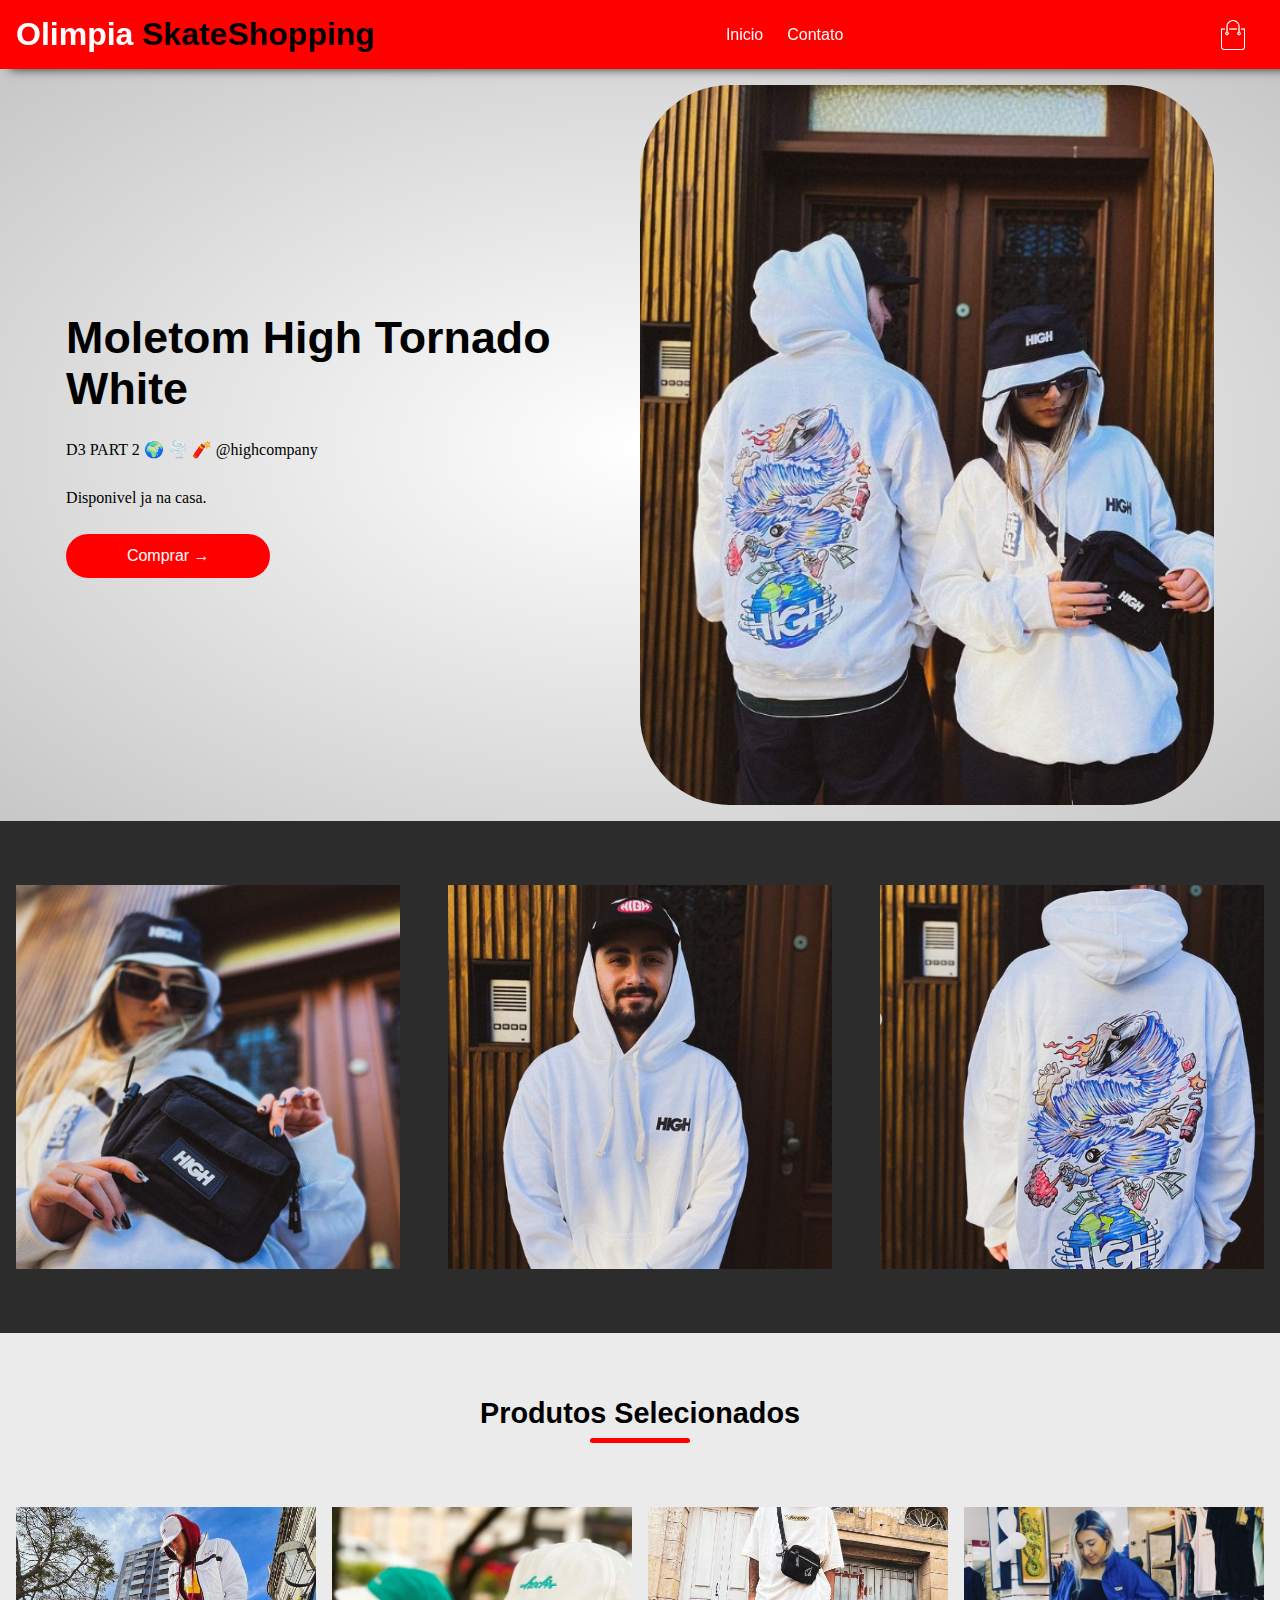
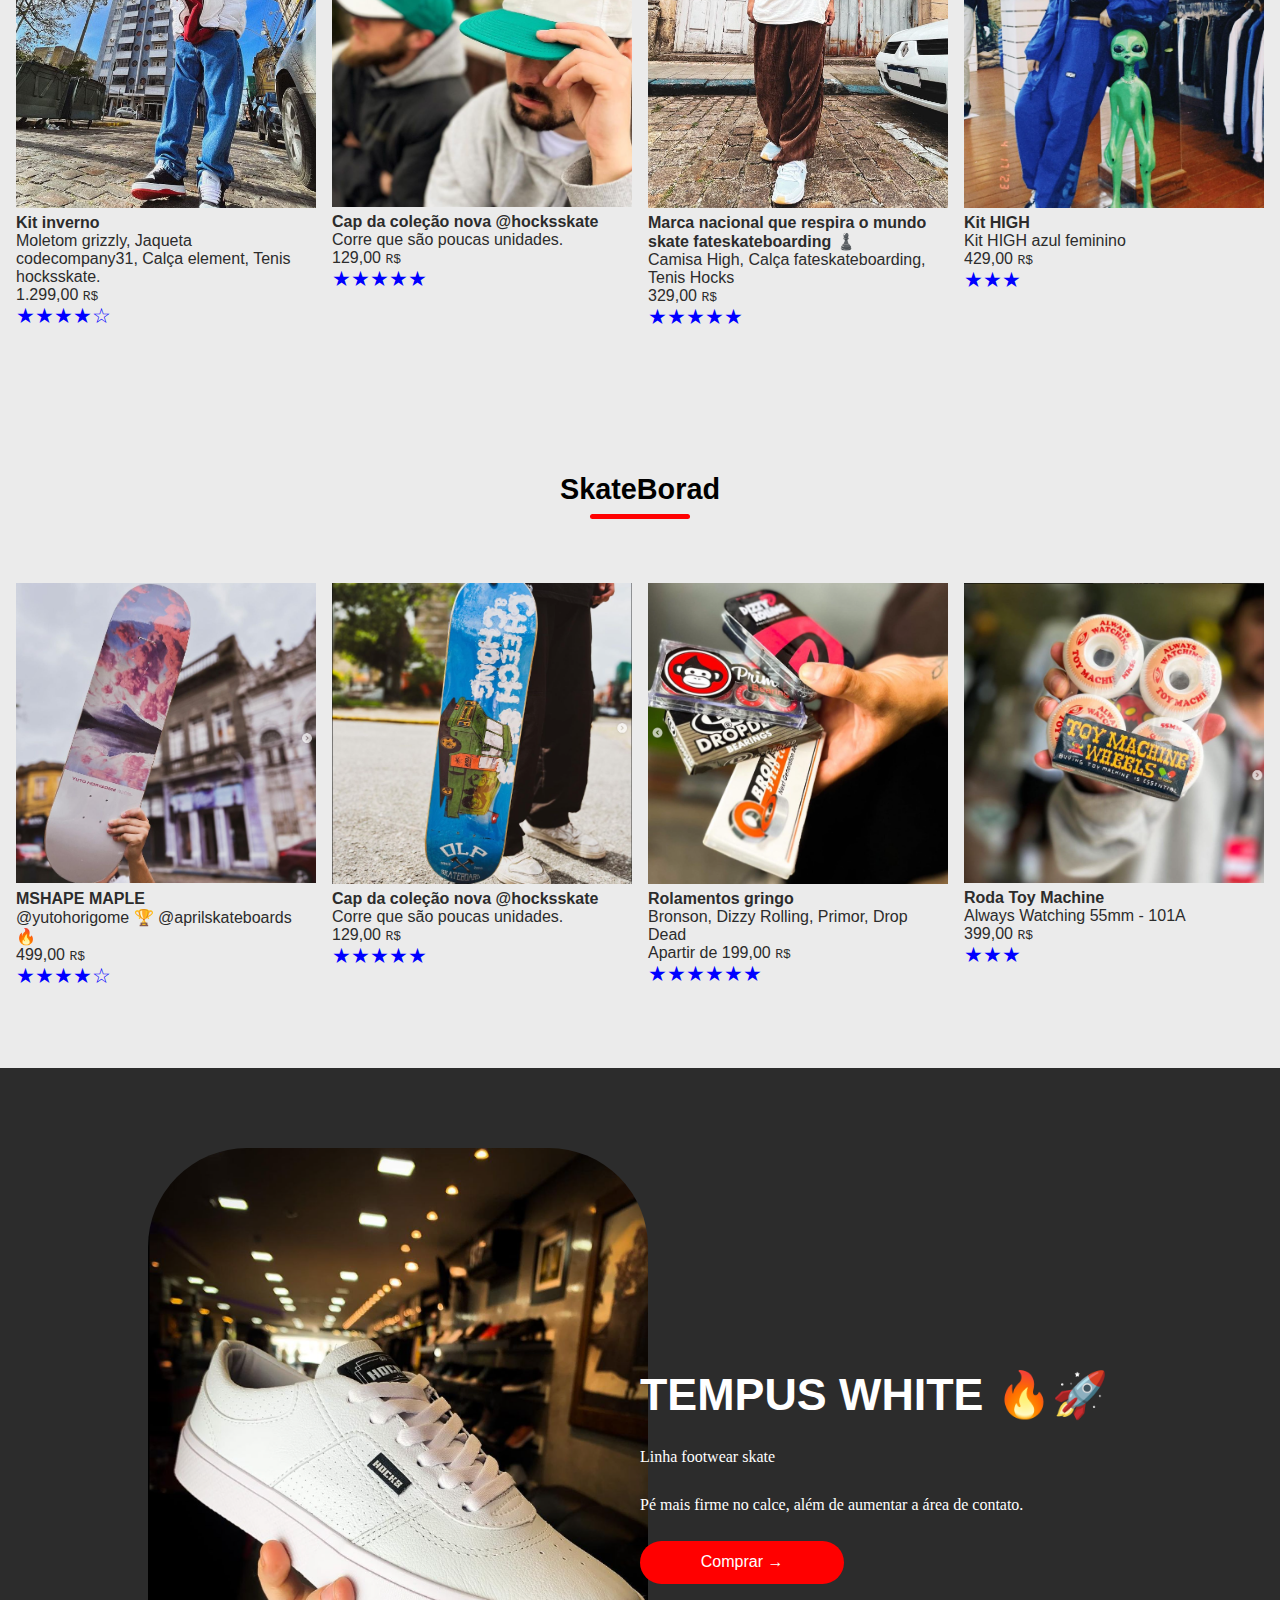
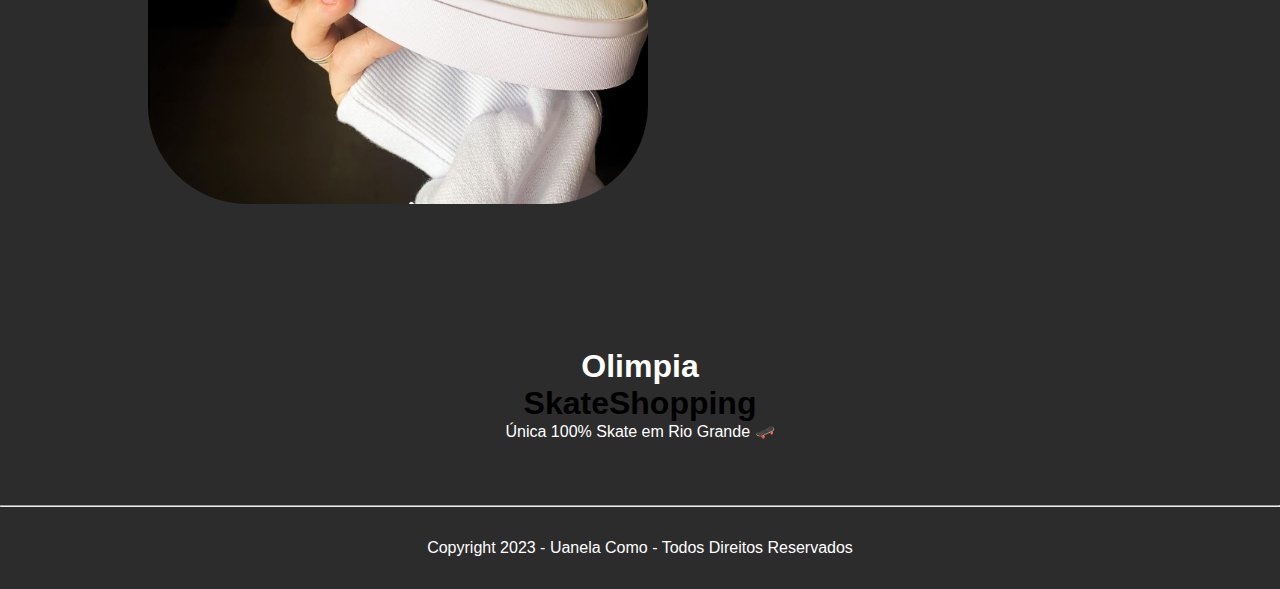
==== index.html @ fdd69fc3 "first commit" ====
<!DOCTYPE html>
<html lang="pt-BR">
<head>
    <meta charset="UTF-8">
    <meta name="viewport" content="width=device-width, initial-scale=1.0">
    <link rel="shortcut icon" href="./images/logoolp.ico" type="image/x-icon">
    <title>Olimpia</title>
    <link rel="stylesheet" href="styles/globals.css"/>
</head>
<body>
    <div class="navbar show-menu">
    <div class="header-inner-content">
        <h1 class="logo">Olimpia <span>SkateShopping</span></h1>
        <nav>
            <ul>
                <li>Inicio</li>
            <!--    <li>Produtos</li> -->
                <li><a href="contat.html">Contato</a></li>
            </ul>
        </nav>
        <div class="nav-icon-container">
            <img src="./images/cart.png"/>
            <img src="./images/menu.png" class="menu-button"/>
        </div>
    </div>
</div>

    <header>
        <div class="header-inner-content">
            <div class="header-bottom-side">
                <div class="header-bottom-side-left">
                    <h2>Moletom High Tornado White</h2>
                        <p>D3 PART 2 🌍 🌪️ 🧨
                        @highcompany
                        <p>Disponivel ja na casa.</p>
                        </p>
                        <button>
                            <a>Comprar &#8594;</a>
                        </button>
            </div>
            <div class="header-bottom-side-right">
                <img src="./images/Foto hig principal.jpeg" alt="Moletom HIGH">
            </div>
        </div>
    </header>

    <main>
        <div class="gray-background">
            <div class="page-inner-content">
                <div class="cols cols-3">
                    <img src="./images/hig 1.png">
                    <img src="./images/hig2.png">
                    <img src="./images/hig3.png">

                </div>
            </div>

        </div>
        <div>
            <div class="page-inner-content">
                <h3 class="section-title">Produtos Selecionados</h3>
                <div class="subtitle-underline"></div>
                <div class="cols cols-4">
                    <div class="product">
                        <img src="./images/protudo1.png" alt="">
                        <p class="product-name"> Kit inverno </p>
                            <p>Moletom grizzly,
                            Jaqueta codecompany31,
                            Calça element,
                            Tenis hocksskate. </p>
                            <p class="product-price">1.299,00 <samp>R$</samp></p>
                            <p class="rate">&#9733;&#9733;&#9733;&#9733;&#9734;</p>
                    </div>
                    <div class="product">
                        <img src="./images/produto2.png" alt="">
                        <p class="product-name"> Cap da coleção nova @hocksskate </p>
                            <p>Corre que são poucas unidades. </p>
                            <p class="product-price">129,00 <samp>R$</samp></p>
                            <p class="rate">&#9733;&#9733;&#9733;&#9733;&#9733;</p>
                    </div>
                    <div class="product">
                        <img src="./images/produto3.png" alt="">
                        <p class="product-name"> Marca nacional que respira o mundo skate fateskateboarding ♟️ </p>
                        <p>Camisa High, Calça fateskateboarding, Tenis Hocks</p>
                            <p class="product-price">329,00 <samp>R$</samp></p>
                            <p class="rate">&#9733;&#9733;&#9733;&#9733;&#9733;</p>
                    </div>
                    <div class="product">
                        <img src="./images/produto4.png" alt="">
                        <p class="product-name">  Kit HIGH  </p>
                        <p>Kit HIGH azul feminino</p>
                            <p class="product-price">429,00 <samp>R$</samp></p>
                            <p class="rate">&#9733;&#9733;&#9733;</p>
                    </div>
                </div>
            </div>
            
            <div class="page-inner-content">
                <h3 class="section-title">SkateBorad</h3>
                <div class="subtitle-underline"></div>
                <div class="cols cols-4">
                    <div class="product">
                        <img src="./images/produto5.png" alt="">
                        <p class="product-name"> MSHAPE MAPLE </p>
                            <p>
                                @yutohorigome 🏆
                                @aprilskateboards 🔥 </p>
                            <p class="product-price">499,00 <samp>R$</samp></p>
                            <p class="rate">&#9733;&#9733;&#9733;&#9733;&#9734;</p>
                    </div>
                    <div class="product">
                        <img src="./images/produto6.png" alt="">
                        <p class="product-name"> Cap da coleção nova @hocksskate </p>
                            <p>Corre que são poucas unidades. </p>
                            <p class="product-price">129,00 <samp>R$</samp></p>
                            <p class="rate">&#9733;&#9733;&#9733;&#9733;&#9733;</p>
                    </div>
                    <div class="product">
                        <img src="./images/protudo7.png" alt="">
                        <p class="product-name"> Rolamentos gringo </p>
                        <p>Bronson, Dizzy Rolling, Primor, Drop Dead</p>
                            <p class="product-price">Apartir de 199,00 <samp>R$</samp></p>
                            <p class="rate">&#9733;&#9733;&#9733;&#9733;&#9733;&#9733;</p>
                    </div>
                    <div class="product">
                        <img src="./images/produto8.png" alt="">
                        <p class="product-name"> Roda Toy Machine </p>
                        <p> Always Watching 55mm - 101A</p>
                            <p class="product-price">399,00 <samp>R$</samp></p>
                            <p class="rate">&#9733;&#9733;&#9733;</p>
                    </div>
                </div>
            </div>

        </div>

        <div class="gray-background">
            
        <div class="header-inner-content">
            <div class="header-bottom-side exclusive-container">
            <div class="header-bottom-side-left">
                <h2>TEMPUS WHITE 🔥🚀</h2>
                    <p> Linha footwear skate</p>
                    <p> Pé mais firme no calce, além de aumentar a área de contato.</p>
                        <button>Comprar &#8594;</button>
            </div>
            <div class="header-bottom-side-right">
                <img src="./images/FotoSecundaria.png">
            </div>
        </div>
        </div>
    </main>
    <footer class="gray-background">
        <div class="page-inner-content footer-content">
            <div class="logo-footer">
                <h1 class="logo">Olimpia <span>SkateShopping</span></h1>
                <p>Única 100% Skate em Rio Grande 🛹</p>
            </div>
        </div>
        <hr class="page-inner-content" />
        <div class="page-inner-content copyright">
            <p>Copyright 2023 - Uanela Como - Todos Direitos Reservados</p>
        </div>
    </footer>
    <script>
        let navbar = document.querySelector(".navbar");
        let menuButton = document.querySelector(".menu-button");

        menuButton.addEventListener("click", () => {
            navbar.classList.toggle("show-menu");
        });
    </script>
</body>
</html>
---- styles/globals.css ----
*{
    box-sizing: border-box;
    padding: 0;
    margin: 0;
}

body {
    font-family: 'arial';
}

.header-inner-content{ 
    max-width: 1300px;
    margin-left: auto;
    margin-right: auto;
}

.navbar {
    background-color: red;
    padding: 1rem;
    position: sticky;
    top: 0;
    box-shadow: 10px 0px 10px #2c2c2c;
    z-index: 99;
}

.navbar>div{
    display: flex;
    align-items: center;
    justify-content: space-between;
    position: relative;
}

.logo {
    color: white;
}

.logo span{
    color: black;
}

nav ul {
    display: flex;
    list-style: none;
    align-items: center;
}

.nav-icon-container{
    display: flex;
    align-items: center;
}

.nav-icon-container img{
    width: 30px;
    cursor: pointer;
}

.nav-icon-container img:first-child{
    margin-right: 1rem;
}

nav ul li{
    color: white;
    margin-right: 1.5rem;
    cursor: pointer;
    text-decoration: none;
}

nav ul li a{
    text-decoration: none;
    color: white;
}
nav ul li:hover{
    transform: translateY(-5px);
    transition: all 0.2s;
    font-weight: bold;
    text-decoration: none;
    color: white;
}
.menu-button{
    display: none;
    
}
header{
    background-image: radial-gradient(#fff, #c7c7c7);
}

.header-bottom-side{
    display: flex;
    align-items: center;
    justify-self: center;
    padding: 1rem;
}

.header-bottom-side-left{
    height: 100%;
    flex-basis: 50%;
}
.header-bottom-side-left h2{
    font-size: 2.8rem;
    margin-bottom: 1.5rem;

}
.header-bottom-side-left p {
    line-height: 1.5rem;
    margin-bottom: 1.5rem;
    font-family: Georgia, 'Times New Roman', Times, serif;
}

.header-bottom-side-left button{
    background-color: red;
    border: none;
    cursor: pointer;
    padding: 0.8rem 3.8rem;
    border-radius: 9999px;
    color: white;
    font-weight: 500;
    font-size: 1rem;
    transition: all 0.2s;

}
.header-bottom-side-left button:hover{
    background-color: rgb(61, 1, 1);
}

.header-bottom-side-right{
    flex-basis: 50%;
    display: flex;
    align-items: center;
    justify-content: center;
}

.header-bottom-side-right img{
    width: 115%;
    border-radius: 90px;
}

@media (max-width: 800px){
    .logo{
        font-size: 1.2rem;
    }

    .menu-button{
        display: block;
    }

    .header-bottom-side{
        flex-direction: column;
        text-align: center;
        padding-top: 4rem;
    }
    nav{
        position: absolute;
        background-color: #2c2c2c;
        width: 100%;
        top: 44px;
        display: none;
    }

    .show-menu nav{
        display: block;
    }

    nav ul{
        flex-direction: column;
    }

    nav ul li{
        text-align: center;
        padding: 0.8rem;
        
    }

}

main{
    background-color: #ebebeb;
}

.gray-background {
    background-color: #2c2c2c;
}

.page-inner-content{
    max-width: 1280px;
    margin: 0 auto;
}

.cols{
    display: grid;
    justify-content: space-evenly;
    padding: 4rem 1rem;
}

.cols-3{
    grid-template-columns: repeat(3, 1fr);
    gap: 3rem;
}

.cols-3 img{
    max-width: 100%;
}

.cols-4 img{
    max-width: 100%;
}


.cols-4 {
    grid-template-columns: repeat(4, 1fr);
    gap: 1rem;
}
.cols>*{
    cursor: pointer;
    transition: all 0.2s;
}

.cols>*:hover{
    transform: translateY(-5px);
}

.section-title{
    text-align: center;
    margin-top: 4rem;
    font-size: 1.8rem;
}

.subtitle-underline{
    width: 100px;
    height: 5px;
    background: red;
    border-radius: 9999px;
    margin: 8px auto 0 auto;
}

.product{
    color: #2c2c2c;
    margin-bottom: 1rem;
    display: flex;
    flex-direction: column;
}

.product-name{
    font-weight: 600;
    margin-top: 0.4rem;
}

.rate {
    color: blue;
    font-size: 1.3rem;
}

.product-price span{
    font-weight: 600;
}

.exclusive-container{
    color:#fff;
    flex-direction: row-reverse;
    padding: 5rem 1rem;
}

.exclusive-container img{
    max-width: 500px;
    border-radius: 99px;
}

@media (max-width: 800px){
    .section-title{
        font-size: 1rem;
    }

    .cols-3{
        grid-template-columns: repeat(1, 1fr);
    }

    .cols-4{
        grid-template-columns: repeat(2, 1fr);
    }

    .product-name, .product-price, .rate{
        max-height: 1rem;
        overflow: hidden;
        font-size: 0.8rem;
    }

    .exclusive-container{
        flex-direction: column-reverse;
    }

    .exclusive-container img{
        margin-bottom: 4rem;
    }
}

.footer-content{
    display: flex;
    align-items: center;
    color: white;
    padding: 4rem 30rem;
}

.logo-footer{
    text-align: center;
    
}

.copyright{
    color: white;
    padding: 2rem 0;
    text-align: center;
}

@media(max-width: 800px){
    .footer-content{
        display: inline;
        font-size: 0.8rem;
    }
    .footer-content>div{
        padding: 1rem;
    }
    .copyright{
        font-size: 0.8rem;
    }

}
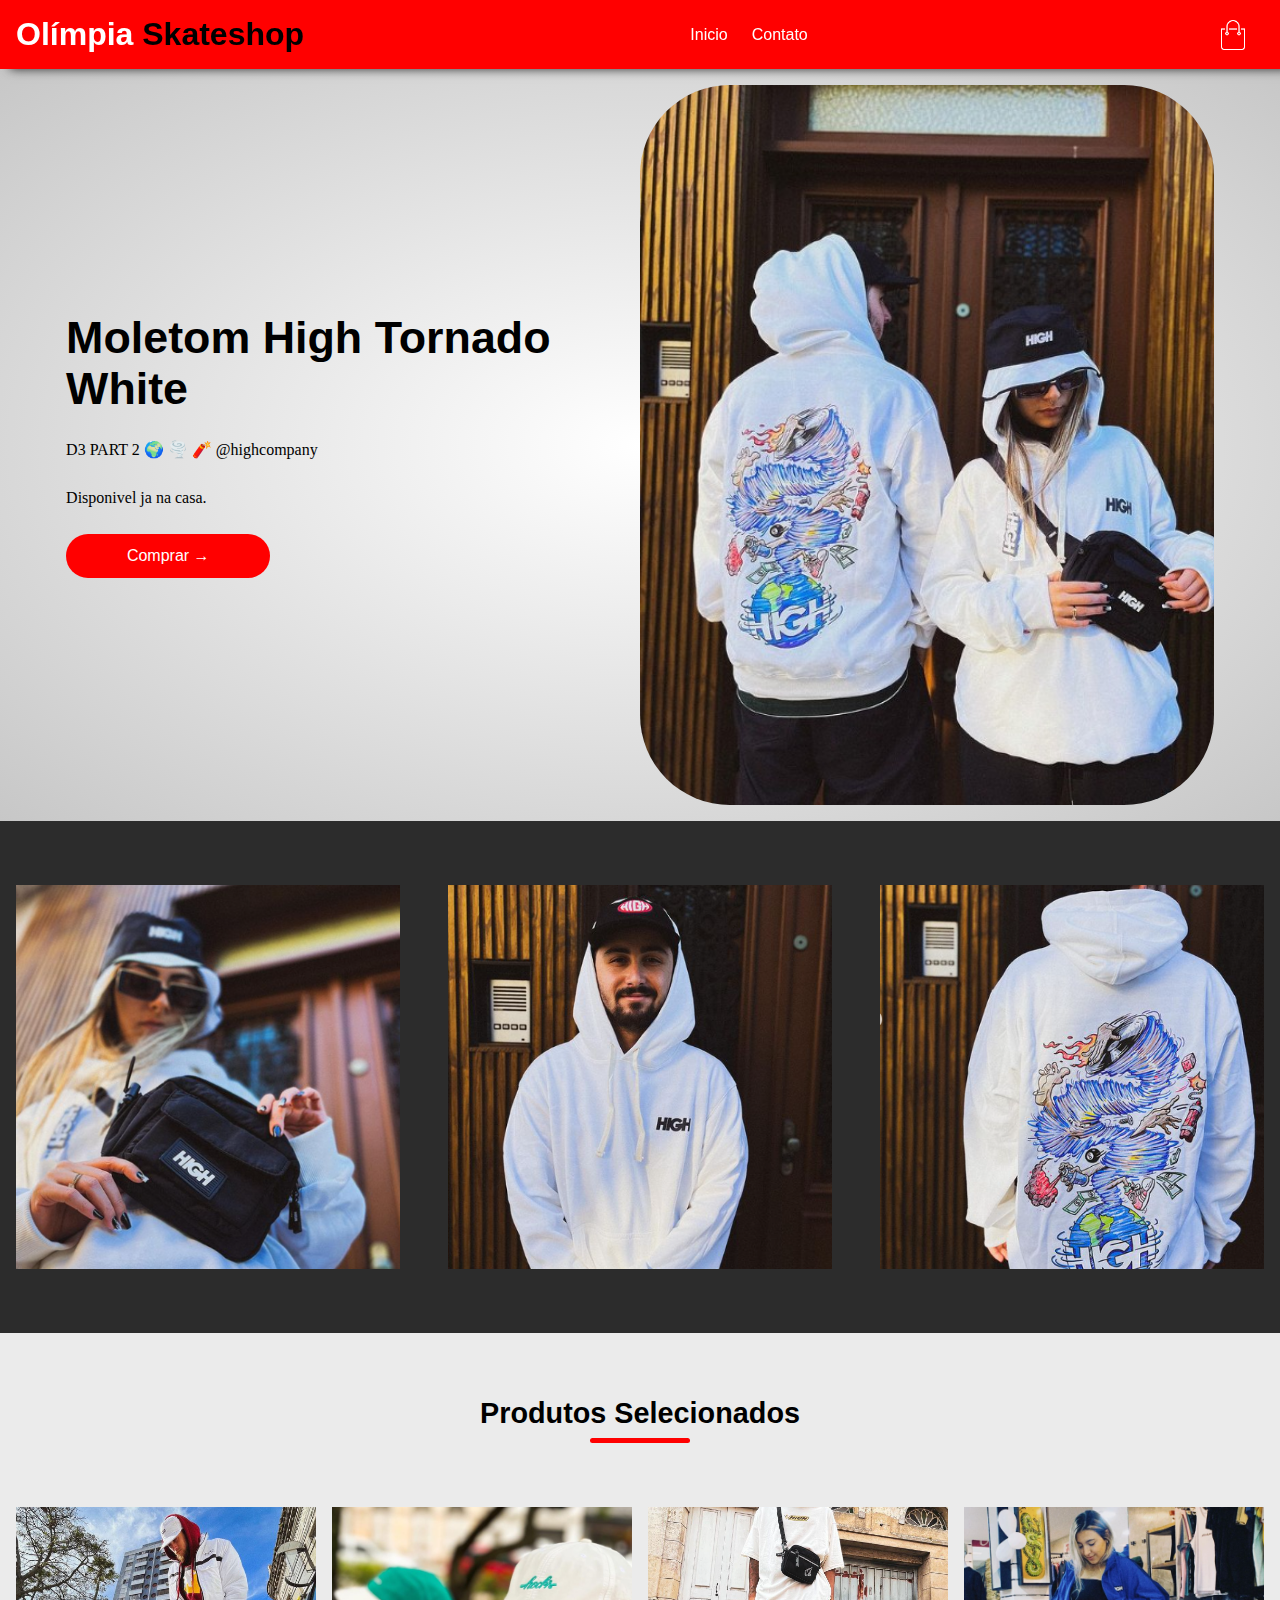
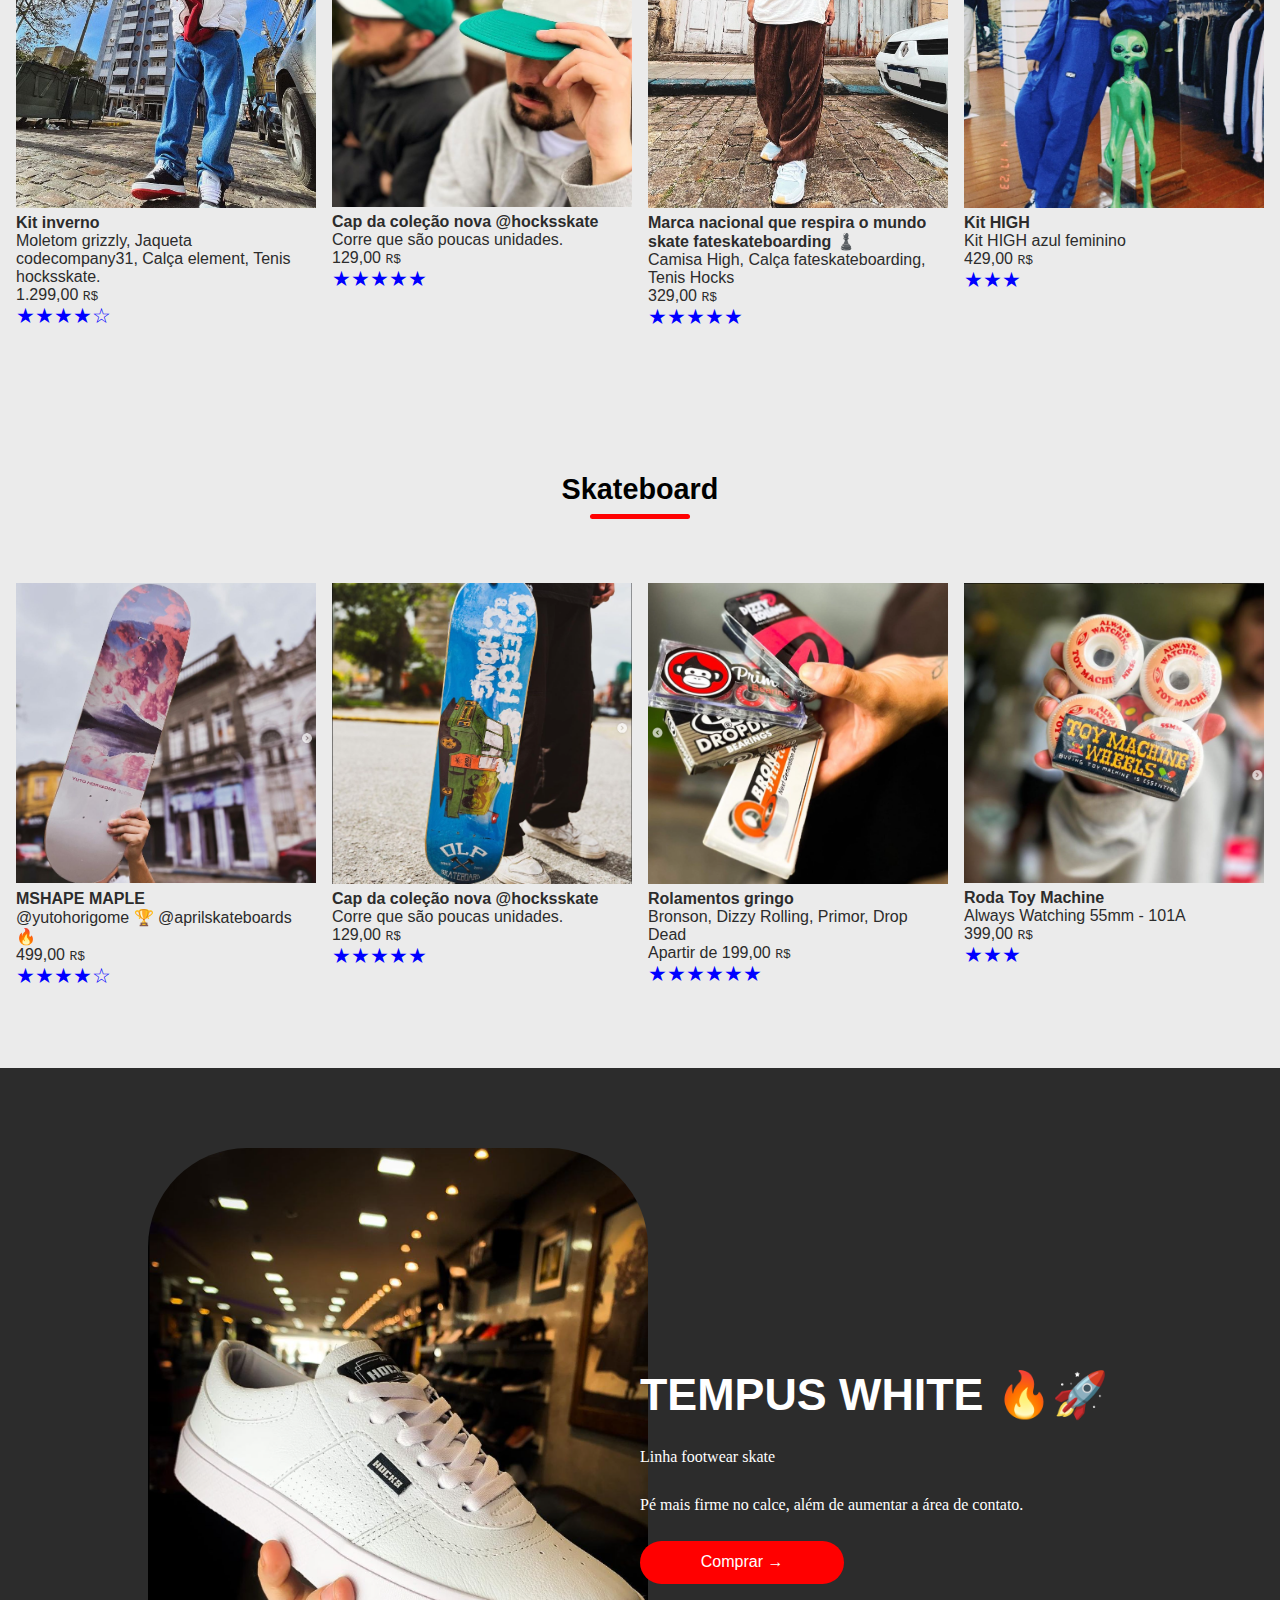
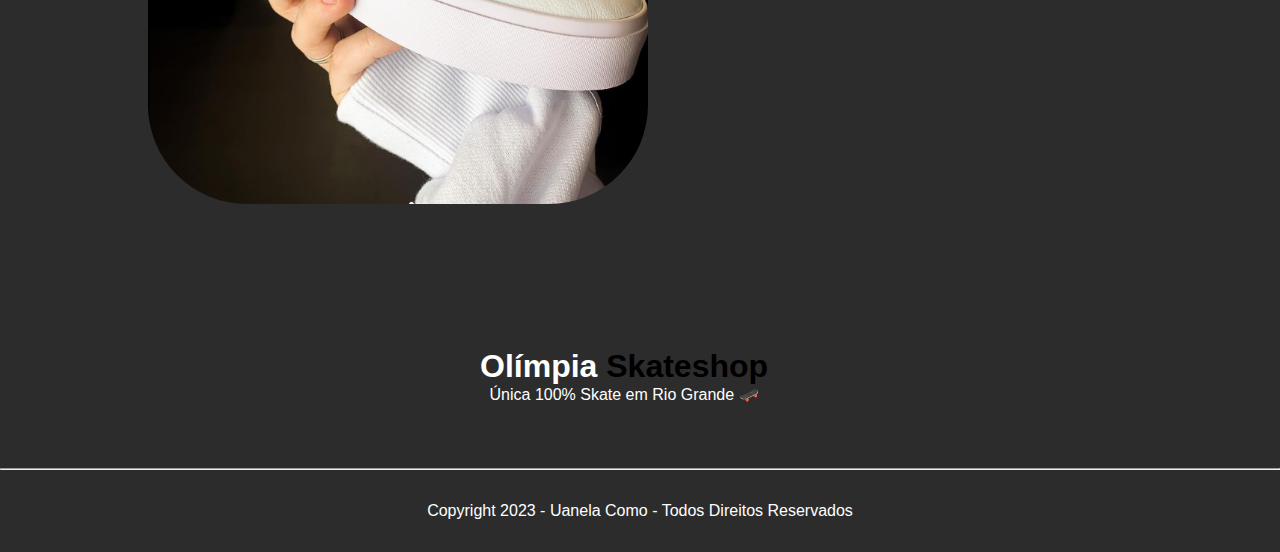
==== commit d1c481fd: "Alteraçao" ====
--- a/index.html
+++ b/index.html
@@ -10,7 +10,7 @@
 <body>
     <div class="navbar show-menu">
     <div class="header-inner-content">
-        <h1 class="logo">Olimpia <span>SkateShopping</span></h1>
+        <h1 class="logo">Olímpia  <span>Skateshop</span></h1>
         <nav>
             <ul>
                 <li>Inicio</li>
@@ -96,7 +96,7 @@
             </div>
             
             <div class="page-inner-content">
-                <h3 class="section-title">SkateBorad</h3>
+                <h3 class="section-title">Skateboard</h3>
                 <div class="subtitle-underline"></div>
                 <div class="cols cols-4">
                     <div class="product">
@@ -153,7 +153,7 @@
     <footer class="gray-background">
         <div class="page-inner-content footer-content">
             <div class="logo-footer">
-                <h1 class="logo">Olimpia <span>SkateShopping</span></h1>
+                <h1 class="logo">Olímpia <span>Skateshop</span></h1>
                 <p>Única 100% Skate em Rio Grande 🛹</p>
             </div>
         </div>
--- a/styles/globals.css
+++ b/styles/globals.css
@@ -148,6 +148,10 @@
         text-align: center;
         padding-top: 4rem;
     }
+    .header-bottom-side-left{
+        padding: 10px;
+    }
+
     nav{
         position: absolute;
         background-color: #2c2c2c;
@@ -170,6 +174,8 @@
         
     }
 
+   
+
 }
 
 main{
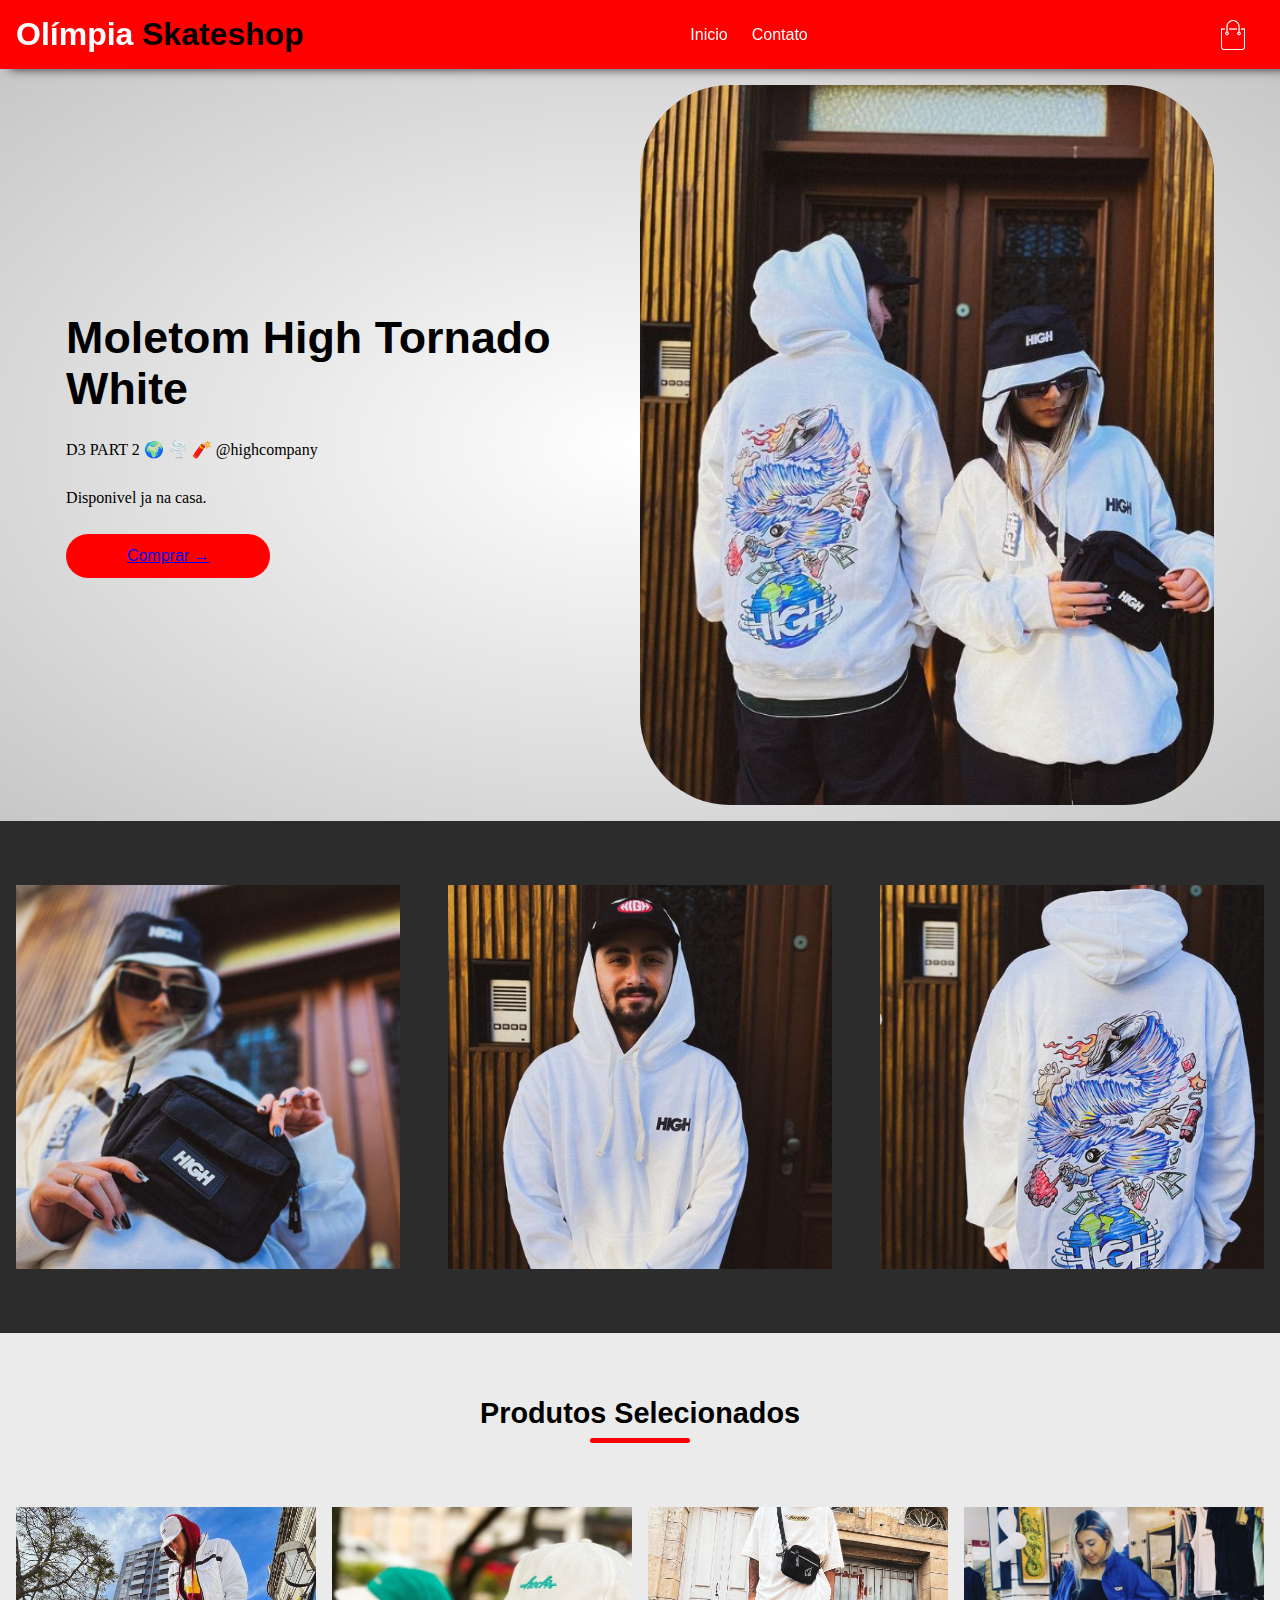
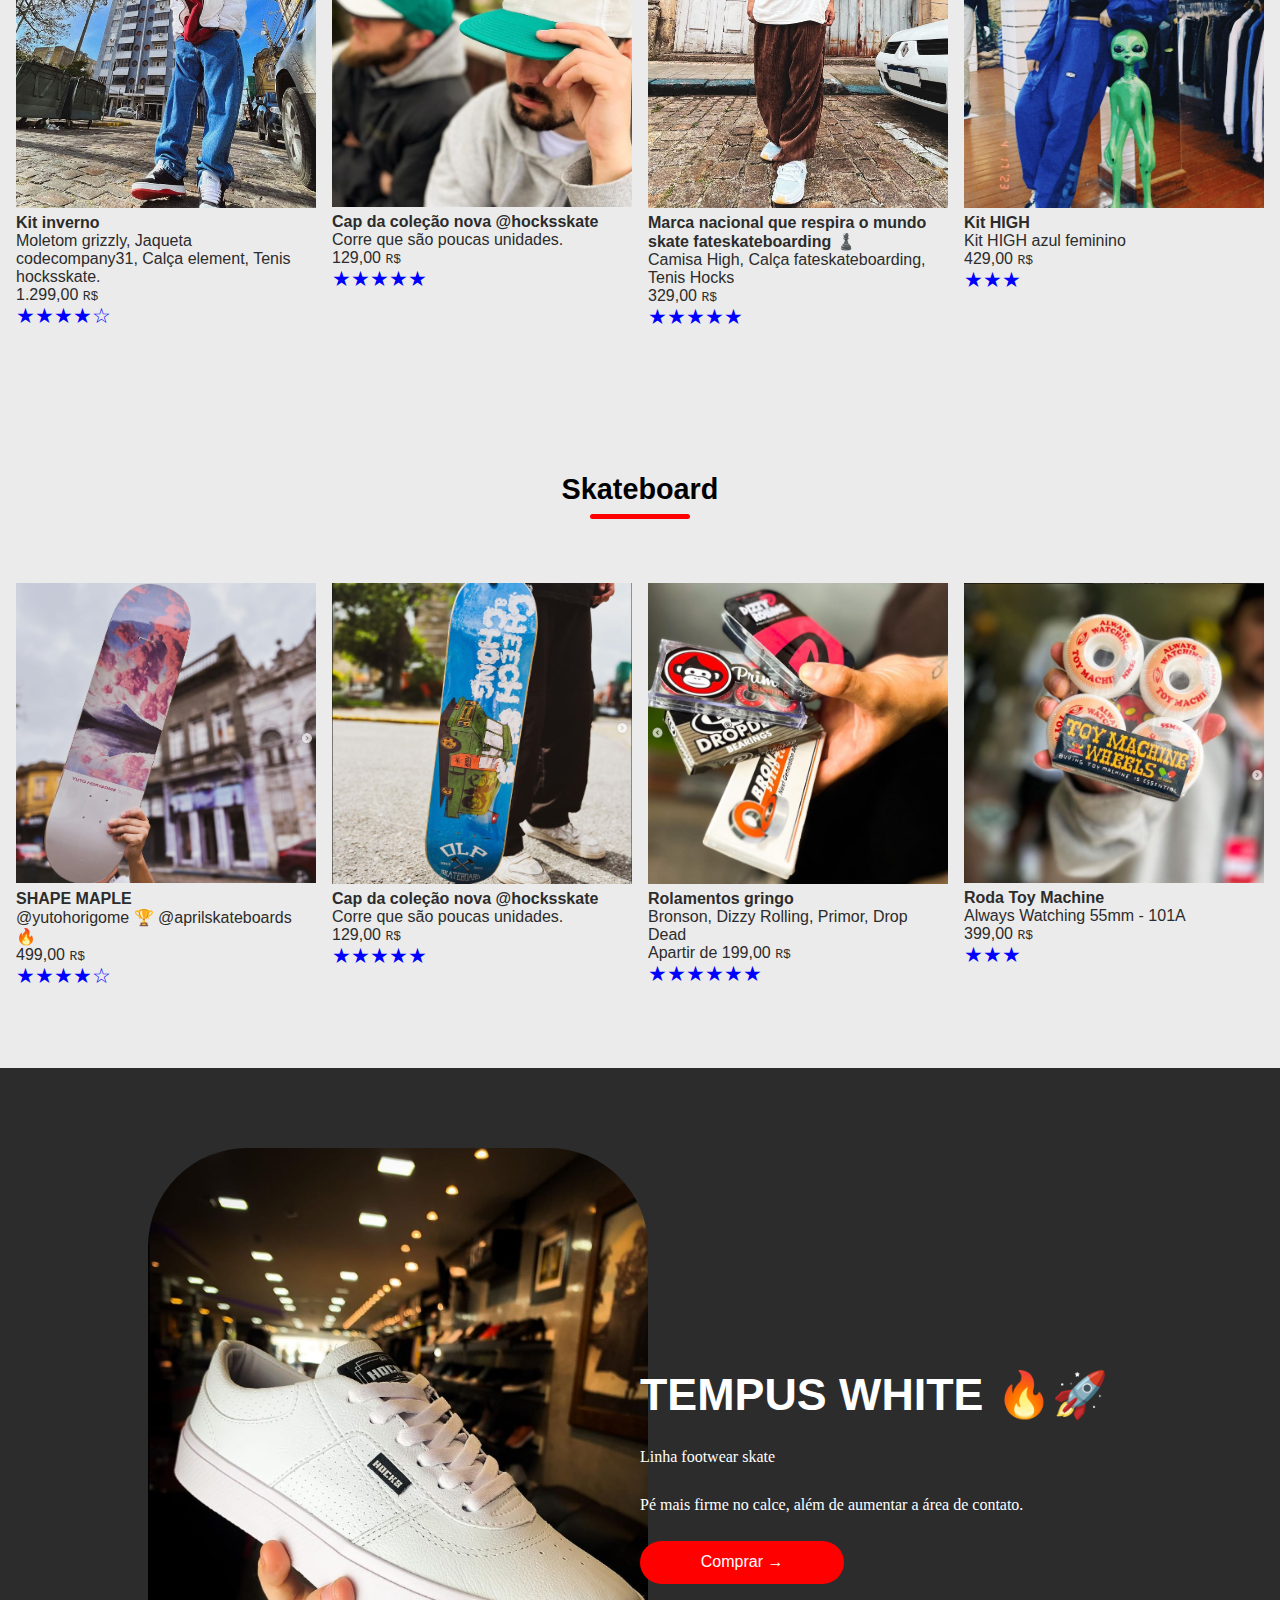
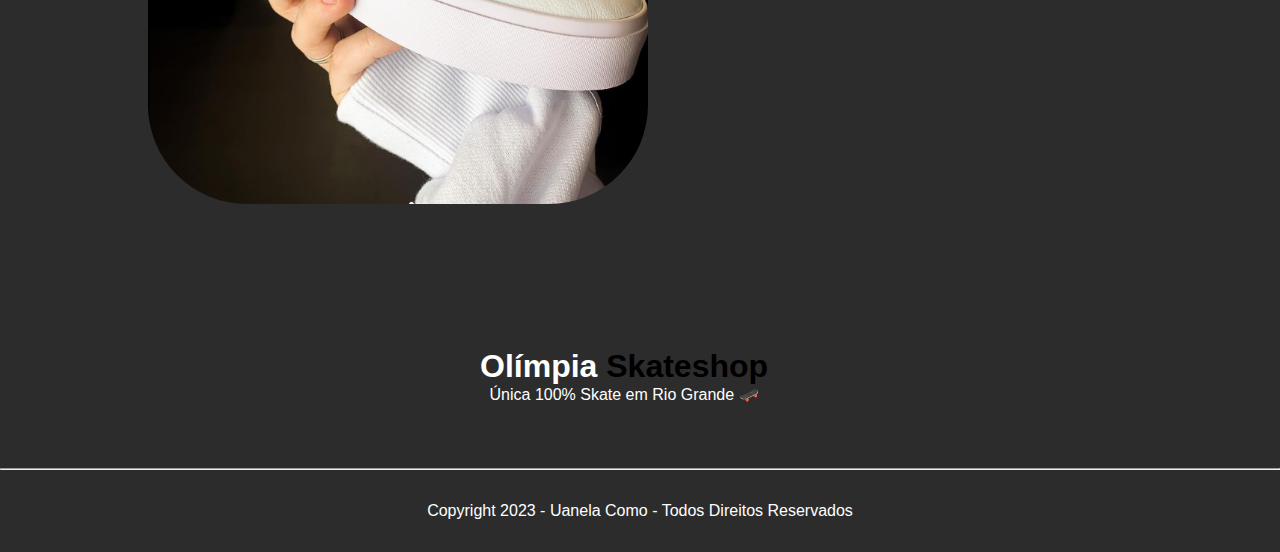
==== commit 0080f9dc: "Alteraçao" ====
--- a/index.html
+++ b/index.html
@@ -35,7 +35,7 @@
                         <p>Disponivel ja na casa.</p>
                         </p>
                         <button>
-                            <a>Comprar &#8594;</a>
+                            <a href="https://wa.me/555332012816?text=Ol%C3%A1%2C+desejo+comprar+o+moletom+da+HIGH+branco%21%21">Comprar &#8594;</a>
                         </button>
             </div>
             <div class="header-bottom-side-right">
@@ -86,7 +86,7 @@
                             <p class="rate">&#9733;&#9733;&#9733;&#9733;&#9733;</p>
                     </div>
                     <div class="product">
-                        <img src="./images/produto4.png" alt="">
+                        <img src="./images/produto4.png" alt="Kit de roupa HIGH">
                         <p class="product-name">  Kit HIGH  </p>
                         <p>Kit HIGH azul feminino</p>
                             <p class="product-price">429,00 <samp>R$</samp></p>
@@ -100,8 +100,8 @@
                 <div class="subtitle-underline"></div>
                 <div class="cols cols-4">
                     <div class="product">
-                        <img src="./images/produto5.png" alt="">
-                        <p class="product-name"> MSHAPE MAPLE </p>
+                        <img src="./images/produto5.png" alt="Shape de skate">
+                        <p class="product-name"> SHAPE MAPLE </p>
                             <p>
                                 @yutohorigome 🏆
                                 @aprilskateboards 🔥 </p>
@@ -109,21 +109,21 @@
                             <p class="rate">&#9733;&#9733;&#9733;&#9733;&#9734;</p>
                     </div>
                     <div class="product">
-                        <img src="./images/produto6.png" alt="">
+                        <img src="./images/produto6.png" alt="Boné">
                         <p class="product-name"> Cap da coleção nova @hocksskate </p>
                             <p>Corre que são poucas unidades. </p>
                             <p class="product-price">129,00 <samp>R$</samp></p>
                             <p class="rate">&#9733;&#9733;&#9733;&#9733;&#9733;</p>
                     </div>
                     <div class="product">
-                        <img src="./images/protudo7.png" alt="">
+                        <img src="./images/protudo7.png" alt="Rolamentos de skate">
                         <p class="product-name"> Rolamentos gringo </p>
                         <p>Bronson, Dizzy Rolling, Primor, Drop Dead</p>
                             <p class="product-price">Apartir de 199,00 <samp>R$</samp></p>
                             <p class="rate">&#9733;&#9733;&#9733;&#9733;&#9733;&#9733;</p>
                     </div>
                     <div class="product">
-                        <img src="./images/produto8.png" alt="">
+                        <img src="./images/produto8.png" alt="Rodas de skate">
                         <p class="product-name"> Roda Toy Machine </p>
                         <p> Always Watching 55mm - 101A</p>
                             <p class="product-price">399,00 <samp>R$</samp></p>
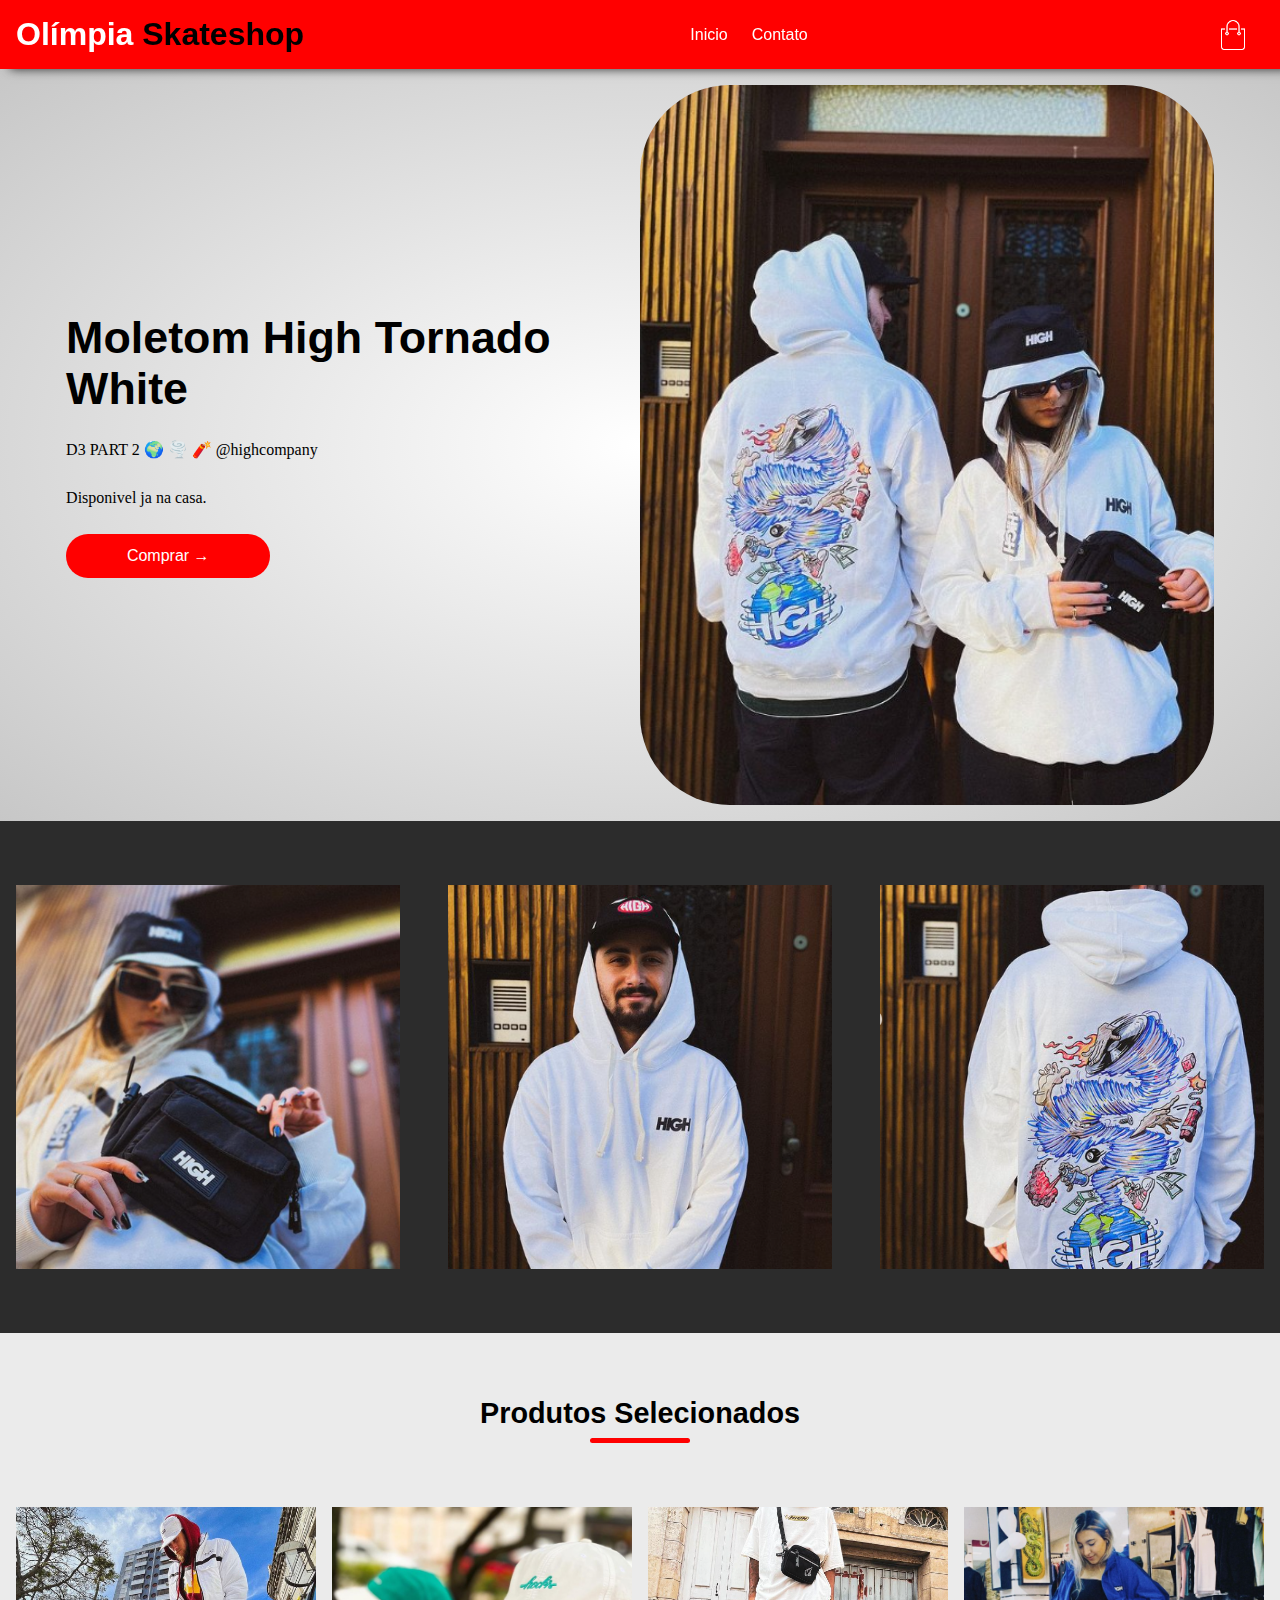
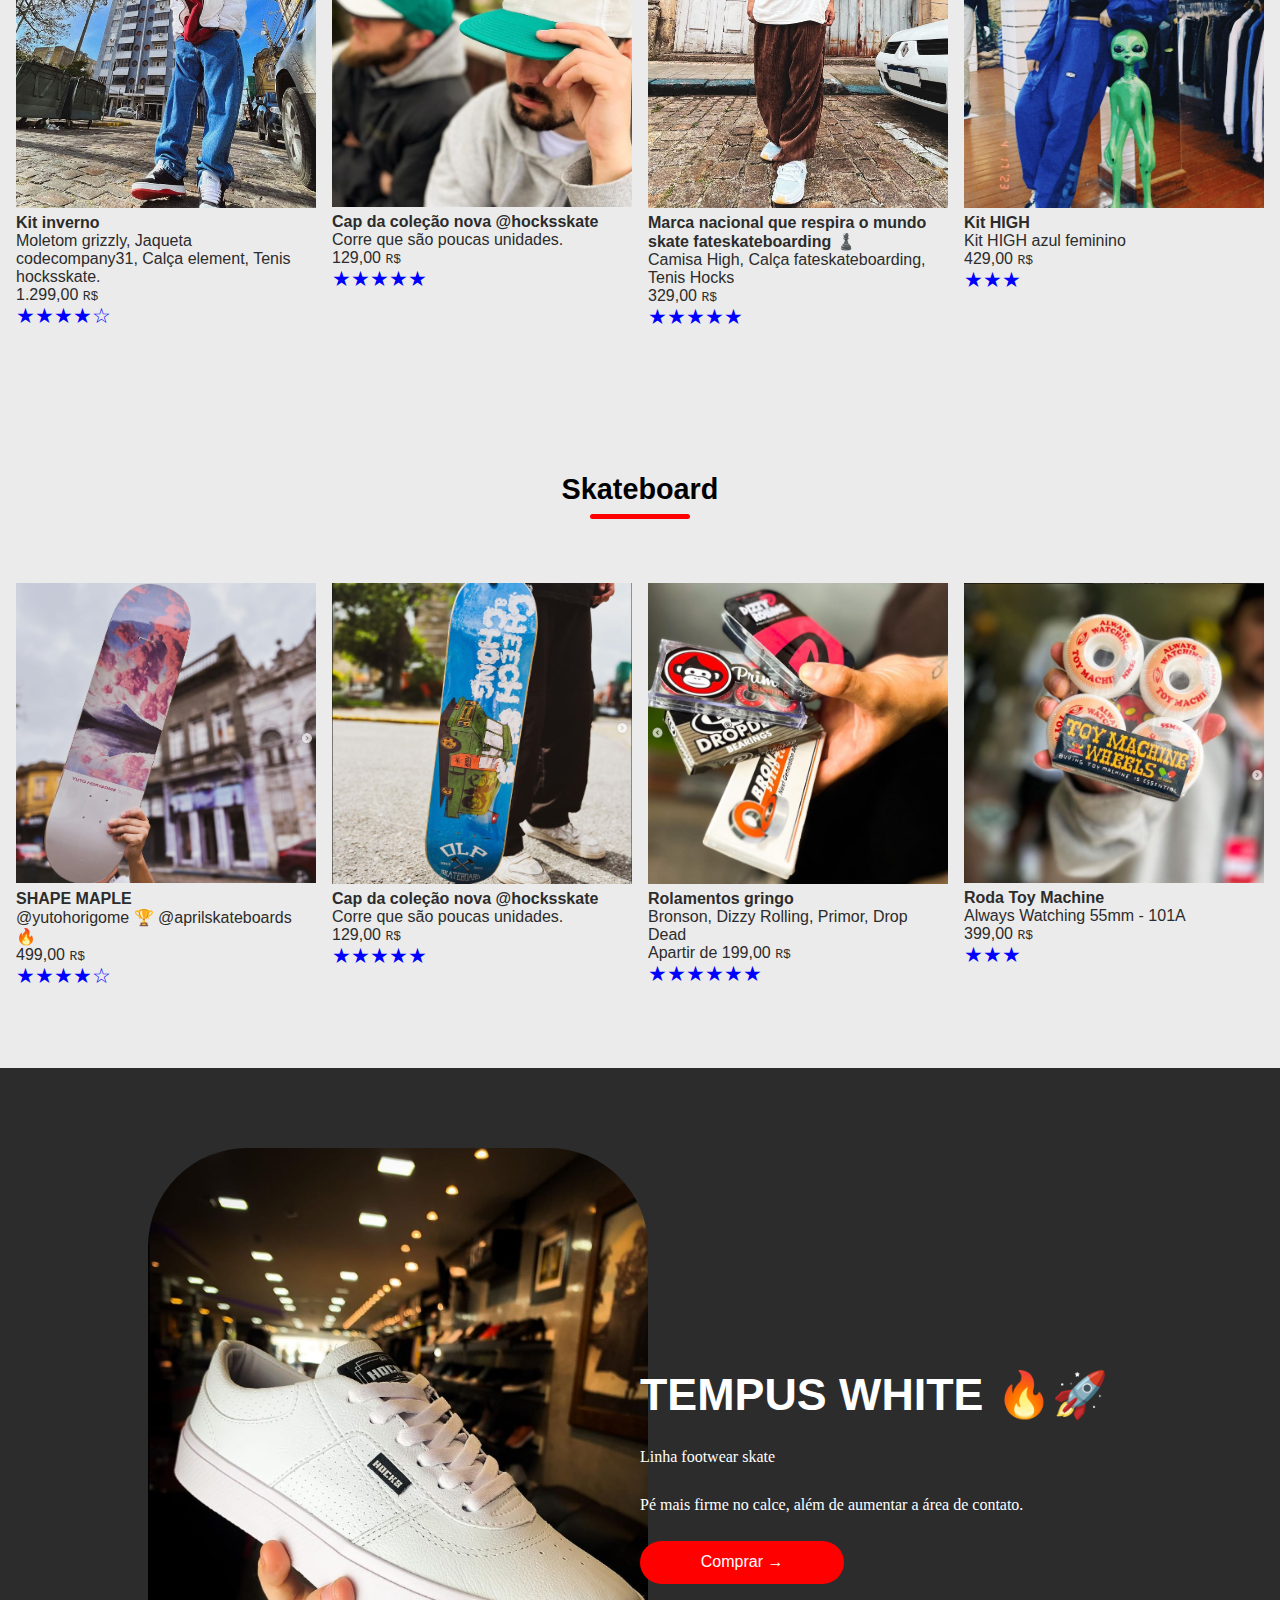
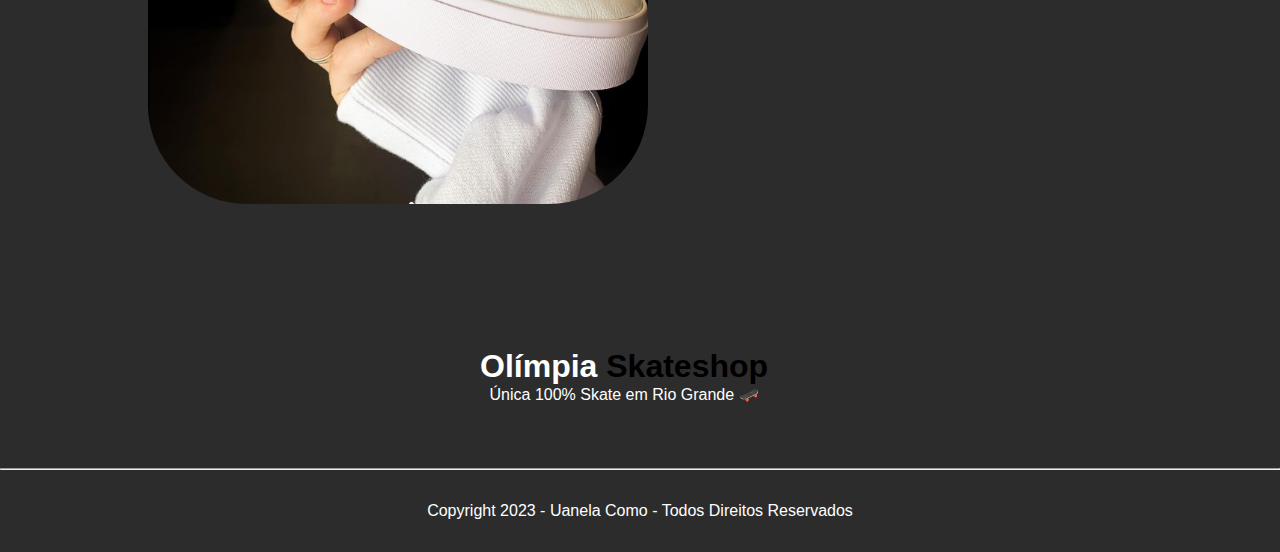
==== commit a0422738: "Alteraçao" ====
--- a/index.html
+++ b/index.html
@@ -35,7 +35,7 @@
                         <p>Disponivel ja na casa.</p>
                         </p>
                         <button>
-                            <a href="https://wa.me/555332012816?text=Ol%C3%A1%2C+desejo+comprar+o+moletom+da+HIGH+branco%21%21">Comprar &#8594;</a>
+                            <a href="https://wa.me/555332012816?text=Ol%C3%A1%2C+desejo+comprar+o+moletom+da+HIGH+branco%21%21">Comprar  &#8594;</a>
                         </button>
             </div>
             <div class="header-bottom-side-right">
@@ -142,7 +142,9 @@
                 <h2>TEMPUS WHITE 🔥🚀</h2>
                     <p> Linha footwear skate</p>
                     <p> Pé mais firme no calce, além de aumentar a área de contato.</p>
-                        <button>Comprar &#8594;</button>
+                        <button>
+                            <a href="https://wa.me/555332012816?text=Ol%C3%A1%2C+desejo+comprar+o+tenis+Tempus+White%21">Comprar &#8594;</a>
+                        </button>
             </div>
             <div class="header-bottom-side-right">
                 <img src="./images/FotoSecundaria.png">
--- a/styles/globals.css
+++ b/styles/globals.css
@@ -104,6 +104,7 @@
     line-height: 1.5rem;
     margin-bottom: 1.5rem;
     font-family: Georgia, 'Times New Roman', Times, serif;
+    
 }
 
 .header-bottom-side-left button{
@@ -116,10 +117,17 @@
     font-weight: 500;
     font-size: 1rem;
     transition: all 0.2s;
-
-}
+    
+
+}
+.header-bottom-side-left button a {
+text-decoration: none;
+color: white;
+}
+
 .header-bottom-side-left button:hover{
     background-color: rgb(61, 1, 1);
+    
 }
 
 .header-bottom-side-right{
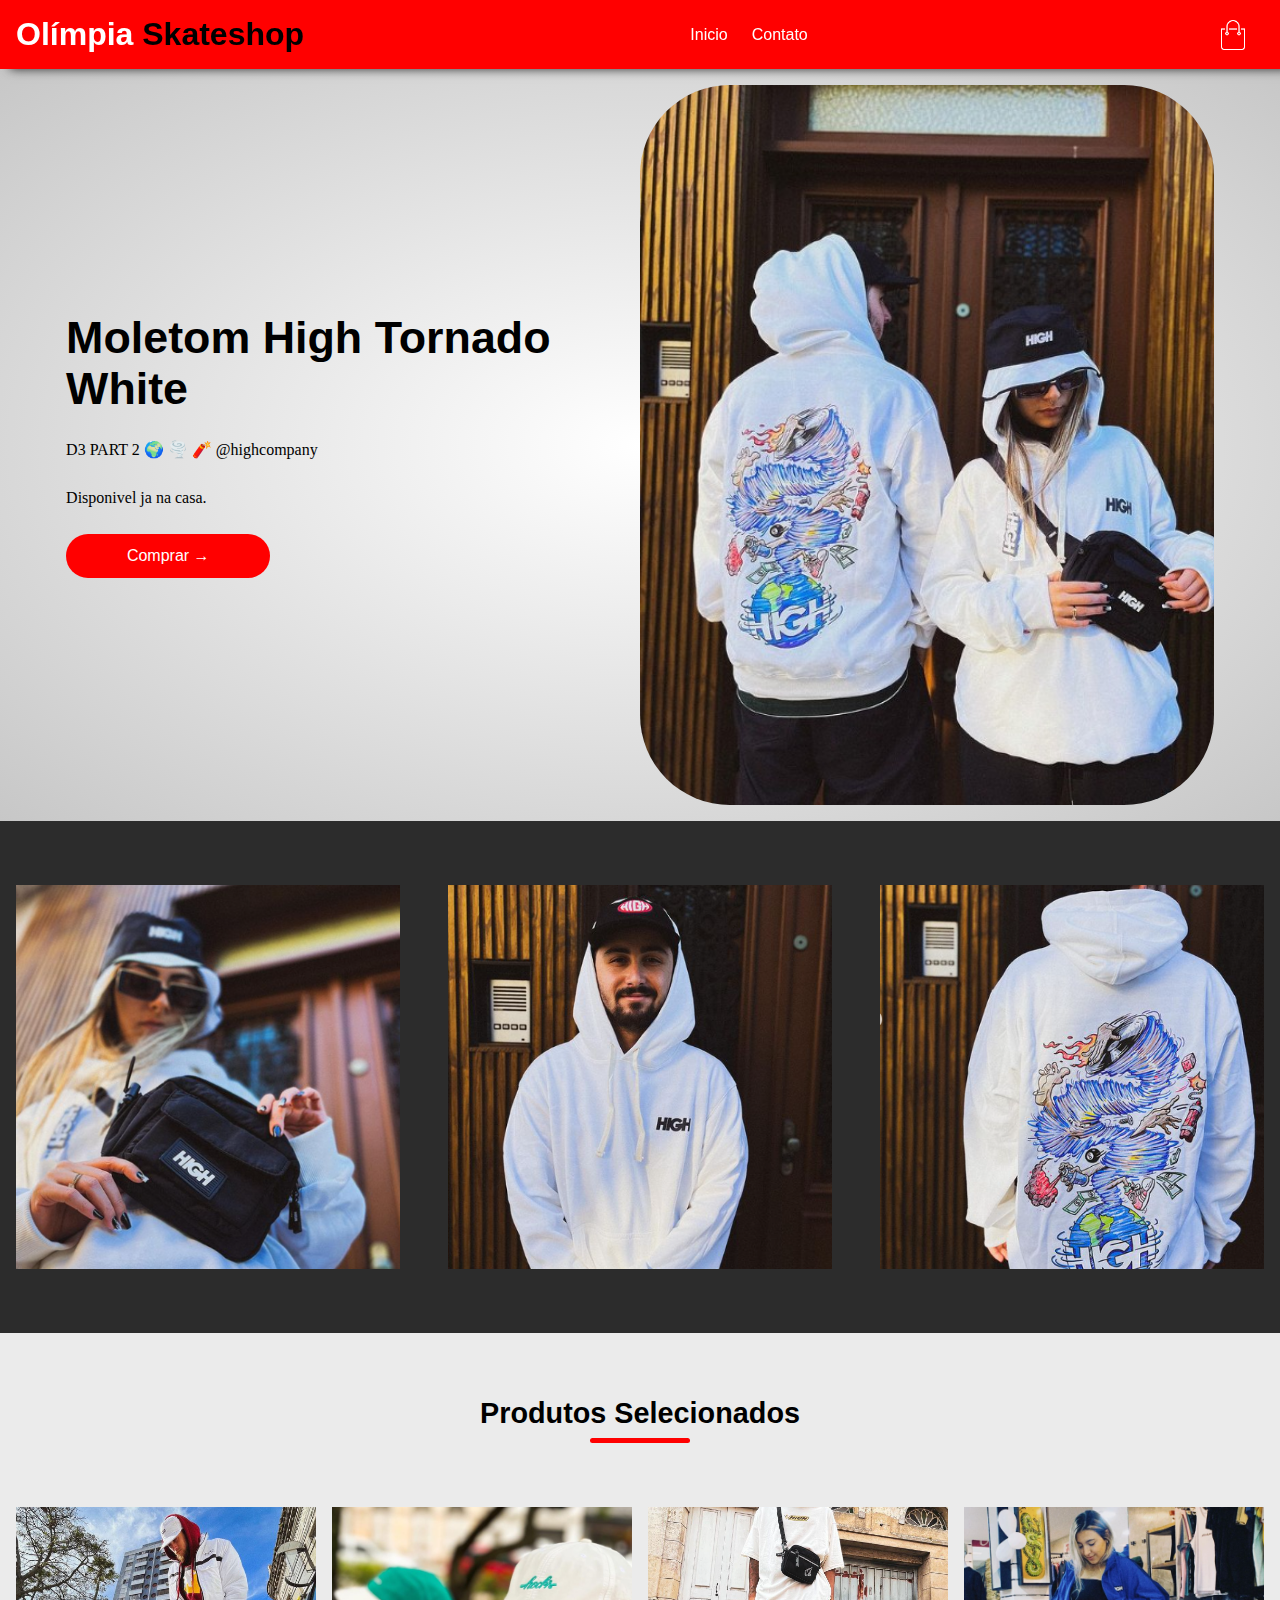
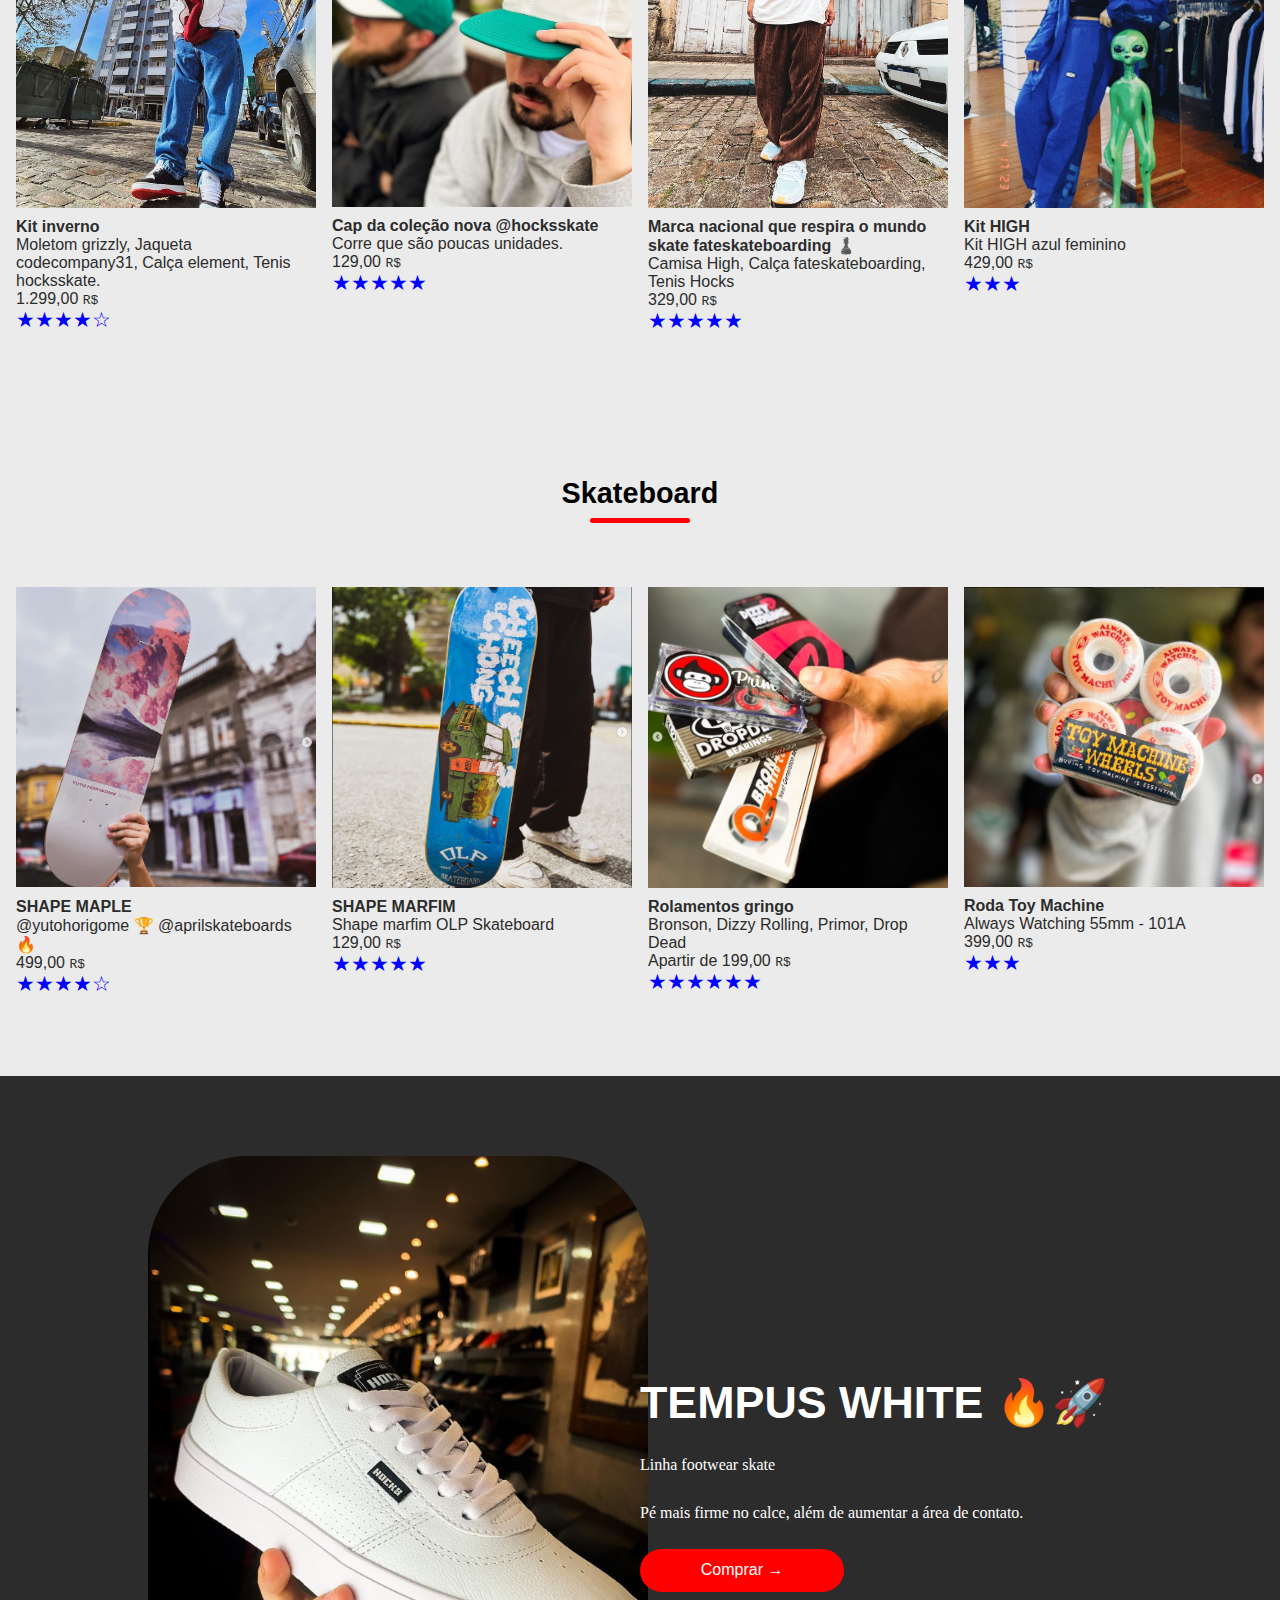
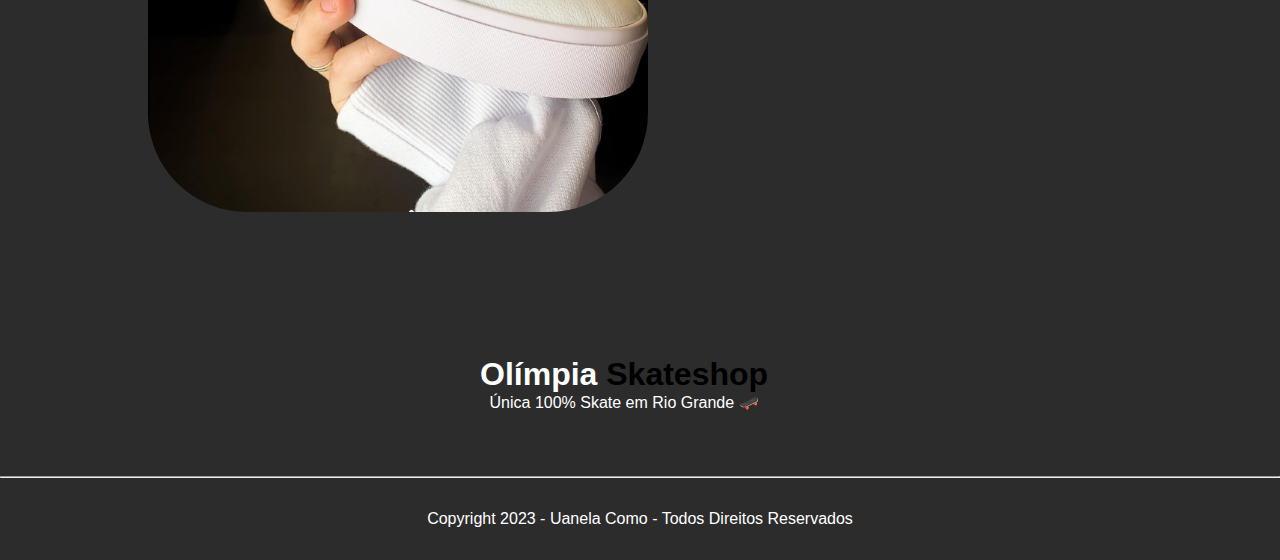
==== commit 519c91a8: "Alteraçao" ====
--- a/index.html
+++ b/index.html
@@ -62,7 +62,8 @@
                 <div class="subtitle-underline"></div>
                 <div class="cols cols-4">
                     <div class="product">
-                        <img src="./images/protudo1.png" alt="">
+                        <a href="https://wa.me/555332012816?text=Ol%C3%A1%2C+desejo+comprar+o+kit+inverno%21%21">
+                        <img src="./images/protudo1.png" alt="Kit de roupas"></a>
                         <p class="product-name"> Kit inverno </p>
                             <p>Moletom grizzly,
                             Jaqueta codecompany31,
@@ -72,21 +73,24 @@
                             <p class="rate">&#9733;&#9733;&#9733;&#9733;&#9734;</p>
                     </div>
                     <div class="product">
-                        <img src="./images/produto2.png" alt="">
+                        <a href="https://wa.me/555332012816?text=Ol%C3%A1%2C+desejo+comprar+cap+da+cole%C3%A7%C3%A3o+nova+hocksskate%21%21">
+                        <img src="./images/produto2.png" alt="bone"></a>
                         <p class="product-name"> Cap da coleção nova @hocksskate </p>
                             <p>Corre que são poucas unidades. </p>
                             <p class="product-price">129,00 <samp>R$</samp></p>
                             <p class="rate">&#9733;&#9733;&#9733;&#9733;&#9733;</p>
                     </div>
                     <div class="product">
-                        <img src="./images/produto3.png" alt="">
+                        <a href="https://wa.me/555332012816?text=Ol%C3%A1%2C+desejo+comprar+kit+fateskateboarding+com+high%21%21">
+                        <img src="./images/produto3.png" alt="kit de roupas"></a>
                         <p class="product-name"> Marca nacional que respira o mundo skate fateskateboarding ♟️ </p>
                         <p>Camisa High, Calça fateskateboarding, Tenis Hocks</p>
                             <p class="product-price">329,00 <samp>R$</samp></p>
                             <p class="rate">&#9733;&#9733;&#9733;&#9733;&#9733;</p>
                     </div>
                     <div class="product">
-                        <img src="./images/produto4.png" alt="Kit de roupa HIGH">
+                        <a href="https://wa.me/555332012816?text=Ol%C3%A1%2C+desejo+comprar+kit+HIGH+azul+feminino%21%21">
+                        <img src="./images/produto4.png" alt="Kit de roupa HIGH"></a>
                         <p class="product-name">  Kit HIGH  </p>
                         <p>Kit HIGH azul feminino</p>
                             <p class="product-price">429,00 <samp>R$</samp></p>
@@ -100,7 +104,8 @@
                 <div class="subtitle-underline"></div>
                 <div class="cols cols-4">
                     <div class="product">
-                        <img src="./images/produto5.png" alt="Shape de skate">
+                        <a href="https://wa.me/555332012816?text=Ol%C3%A1%2C+desejo+comprar+shape+mapple+aprilskateboards%21%21">
+                        <img src="./images/produto5.png" alt="Shape de skate"></a>
                         <p class="product-name"> SHAPE MAPLE </p>
                             <p>
                                 @yutohorigome 🏆
@@ -109,21 +114,24 @@
                             <p class="rate">&#9733;&#9733;&#9733;&#9733;&#9734;</p>
                     </div>
                     <div class="product">
-                        <img src="./images/produto6.png" alt="Boné">
-                        <p class="product-name"> Cap da coleção nova @hocksskate </p>
-                            <p>Corre que são poucas unidades. </p>
+                        <a href="https://wa.me/555332012816?text=Ol%C3%A1%2C+desejo+comprar+Shape+marfim+OLP+Skateboard%21%21%21">
+                        <img src="./images/produto6.png" alt="shape"></a>
+                        <p class="product-name"> SHAPE MARFIM </p>
+                            <p>Shape marfim OLP Skateboard </p>
                             <p class="product-price">129,00 <samp>R$</samp></p>
                             <p class="rate">&#9733;&#9733;&#9733;&#9733;&#9733;</p>
                     </div>
                     <div class="product">
-                        <img src="./images/protudo7.png" alt="Rolamentos de skate">
+                        <a href="https://wa.me/555332012816?text=Ol%C3%A1%2C+desejo+comprar+Rolamentos+gringo%21%21">
+                        <img src="./images/protudo7.png" alt="Rolamentos de skate"></a>
                         <p class="product-name"> Rolamentos gringo </p>
                         <p>Bronson, Dizzy Rolling, Primor, Drop Dead</p>
                             <p class="product-price">Apartir de 199,00 <samp>R$</samp></p>
                             <p class="rate">&#9733;&#9733;&#9733;&#9733;&#9733;&#9733;</p>
                     </div>
                     <div class="product">
-                        <img src="./images/produto8.png" alt="Rodas de skate">
+                        <a href="https://wa.me/555332012816?text=Ol%C3%A1%2C+desejo+comprar+Roda+Toy+Machine%21%21%21">
+                        <img src="./images/produto8.png" alt="Rodas de skate"></a>
                         <p class="product-name"> Roda Toy Machine </p>
                         <p> Always Watching 55mm - 101A</p>
                             <p class="product-price">399,00 <samp>R$</samp></p>
@@ -143,7 +151,7 @@
                     <p> Linha footwear skate</p>
                     <p> Pé mais firme no calce, além de aumentar a área de contato.</p>
                         <button>
-                            <a href="https://wa.me/555332012816?text=Ol%C3%A1%2C+desejo+comprar+o+tenis+Tempus+White%21">Comprar &#8594;</a>
+                            <a href="https://api.whatsapp.com/send/?phone=555332012816&text=Ol%C3%A1%2C+desejo+comprar+o+tenis+Tempus+White%21&type=phone_number&app_absent=0">Comprar &#8594;</a>
                         </button>
             </div>
             <div class="header-bottom-side-right">
